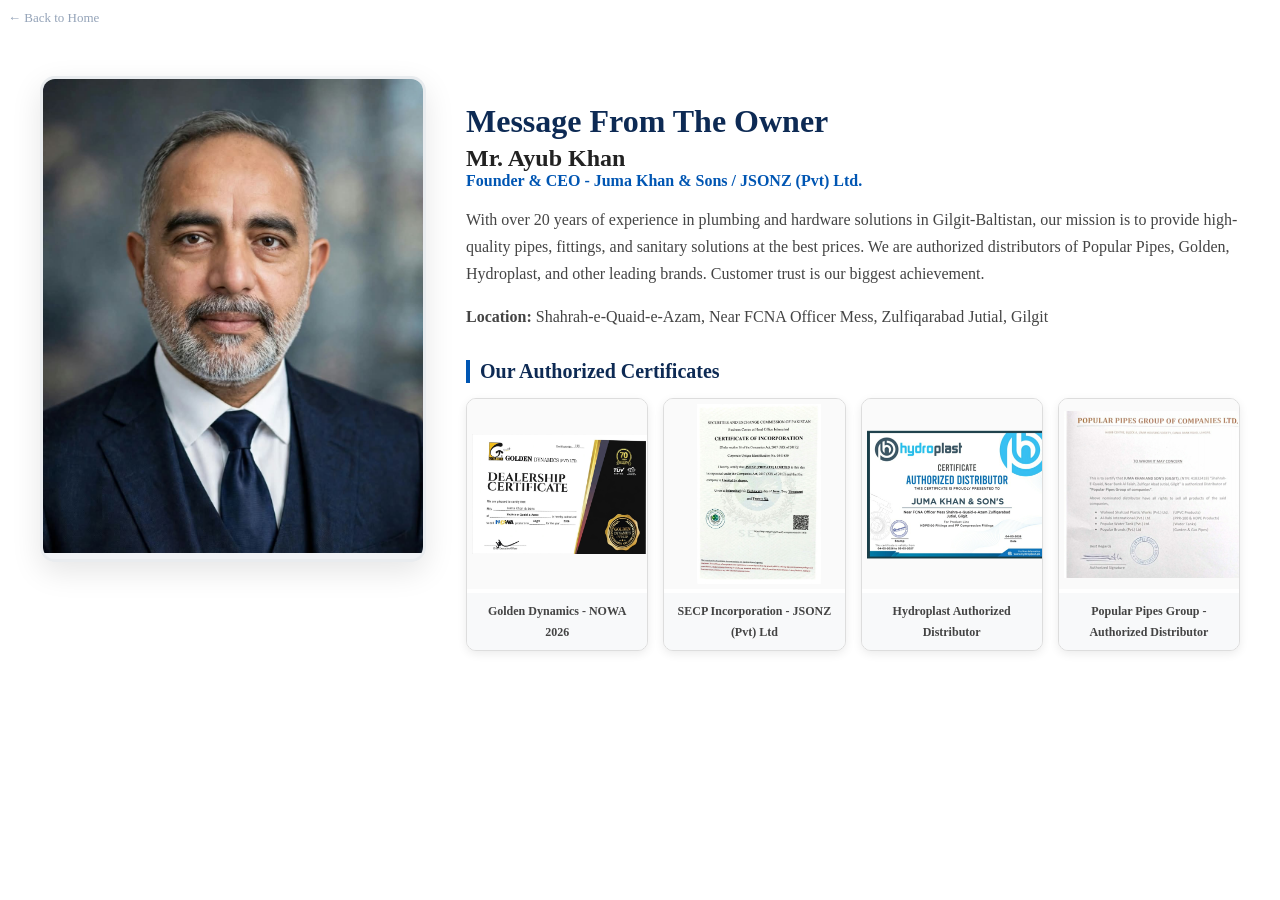
==== aboutus.html @ f84f63b5 "JSONZ website complete - upvc cote gi hdp added" ====
<!DOCTYPE html>
<html lang="en">
<head>
    <meta charset="UTF-8">
    <meta name="viewport" content="width=device-width, initial-scale=1.0">
    <title>Document</title>
    <style>
.owner-section{
  padding: 50px 20px;
  background: #ffffff;
}
.owner-container{
  max-width: 1200px;
  margin: auto;
  display: flex;
  gap: 40px;
  align-items: flex-start;
  flex-wrap: wrap;
}
/* YE SAB SE IMPORTANT FIX HAI - Zoom Khatam */
.owner-img-box{
  flex: 0 0 380px;
  width: 380px;
  height: 480px; /* Fix height */
  background: #f0f2f5;
  border-radius: 15px;
  overflow: hidden;
  border: 3px solid #e9ecef;
  box-shadow: 0 10px 30px rgba(0,0,0,0.1);
}
.owner-img-box img{
  width: 100% !important;
  height: 100% !important;
  object-fit: contain !important; /* Pora banda nazar ayega, zoom nahi hoga */
  object-position: top center !important;
  background: #f0f2f5;
  display: block;
}
.owner-details{
  flex: 1;
  min-width: 300px;
}
.owner-details h2{
  font-size: 32px;
  margin-bottom: 5px;
  color: #0d2a54;
}
.owner-details h3{
  font-size: 24px;
  color: #222;
  margin: 0;
}
.owner-details span{
  display: block;
  color: #0056b3;
  font-weight: 600;
  margin-bottom: 15px;
}
.owner-details p{
  line-height: 1.7;
  color: #444;
  font-size: 16px;
}

/* Certificates */
.cert-section{
  margin-top: 30px;
}
.cert-section h4{
  font-size: 20px;
  margin-bottom: 15px;
  color: #0d2a54;
  border-left: 4px solid #0056b3;
  padding-left: 10px;
}
.cert-grid{
  display: grid;
  grid-template-columns: repeat(auto-fit, minmax(160px, 1fr));
  gap: 15px;
}
.cert-box{
  background: #fff;
  border: 1px solid #ddd;
  border-radius: 10px;
  overflow: hidden;
  text-align: center;
  box-shadow: 0 3px 10px rgba(0,0,0,0.08);
  transition: 0.3s;
}
.cert-box:hover{
  transform: translateY(-5px);
}
.cert-box img{
  width: 100%;
  height: 180px;
  object-fit: contain; /* Certificate pora nazar ayega */
  background: #fafafa;
  padding: 5px;
}
.cert-box p{
  font-size: 12px;
  font-weight: 600;
  padding: 8px;
  background: #f8f9fa;
  margin: 0;
}

@media(max-width: 768px){
  .owner-container{ flex-direction: column; }
  .owner-img-box{ width: 100%; height: 450px; flex: auto; }
}
</style><style>
.owner-section{
  padding: 50px 20px;
  background: #ffffff;
}
.owner-container{
  max-width: 1200px;
  margin: auto;
  display: flex;
  gap: 40px;
  align-items: flex-start;
  flex-wrap: wrap;
}

.owner-img-box{
  flex: 0 0 380px;
  width: 380px;
  height: 480px; 
  background: #f0f2f5;
  border-radius: 15px;
  overflow: hidden;
  border: 3px solid #e9ecef;
  box-shadow: 0 10px 30px rgba(0,0,0,0.1);
}
.owner-img-box img{
  width: 100% !important;
  height: 100% !important;
  object-fit: contain !important; 
  object-position: top center !important;
  background: #f0f2f5;
  display: block;
}
.owner-details{
  flex: 1;
  min-width: 300px;
}
.owner-details h2{
  font-size: 32px;
  margin-bottom: 5px;
  color: #0d2a54;
}
.owner-details h3{
  font-size: 24px;
  color: #222;
  margin: 0;
}
.owner-details span{
  display: block;
  color: #0056b3;
  font-weight: 600;
  margin-bottom: 15px;
}
.owner-details p{
  line-height: 1.7;
  color: #444;
  font-size: 16px;
}

/* Certificates */
.cert-section{
  margin-top: 30px;
}
.cert-section h4{
  font-size: 20px;
  margin-bottom: 15px;
  color: #0d2a54;
  border-left: 4px solid #0056b3;
  padding-left: 10px;
}
.cert-grid{
  display: grid;
  grid-template-columns: repeat(auto-fit, minmax(160px, 1fr));
  gap: 15px;
}
.cert-box{
  background: #fff;
  border: 1px solid #ddd;
  border-radius: 10px;
  overflow: hidden;
  text-align: center;
  box-shadow: 0 3px 10px rgba(0,0,0,0.08);
  transition: 0.3s;
}
.cert-box:hover{
  transform: translateY(-5px);
}
.cert-box img{
  width: 100%;
  height: 180px;
  object-fit: contain; /* Certificate pora nazar ayega */
  background: #fafafa;
  padding: 5px;
}
.cert-box p{
  font-size: 12px;
  font-weight: 600;
  padding: 8px;
  background: #f8f9fa;
  margin: 0;
}

@media(max-width: 768px){
  .owner-container{ flex-direction: column; }
  .owner-img-box{ width: 100%; height: 450px; flex: auto; }
}
</style>


</head>




<body>
     <a href="index.html" style="color:#94A3B8; text-decoration:none; font-size:13px;">← Back to Home</a>

<section class="owner-section">
  <div class="owner-container">
    
   
    <div class="owner-img-box">
      <img src="imagess/owner.jpeg" alt="Owner - Juma Khan & Sons">
    </div>

    <!-- RIGHT - Owner Details (Pehle wala text same) -->
    <div class="owner-details">
      <h2>Message From The Owner</h2>
      <h3>Mr. Ayub Khan</h3>
      <span>Founder & CEO - Juma Khan & Sons / JSONZ (Pvt) Ltd.</span>
      <p>
        With over 20 years of experience in plumbing and hardware solutions in Gilgit-Baltistan, 
        our mission is to provide high-quality pipes, fittings, and sanitary solutions at the best prices. 
        We are authorized distributors of Popular Pipes, Golden, Hydroplast, and other leading brands.
        Customer trust is our biggest achievement.
      </p>
      <p><strong>Location:</strong> Shahrah-e-Quaid-e-Azam, Near FCNA Officer Mess, Zulfiqarabad Jutial, Gilgit</p>
      
      <!-- Certificates Grid -->
      <div class="cert-section">
        <h4>Our Authorized Certificates</h4>
        <div class="cert-grid">
          <div class="cert-box"><img src="imagess/certificate golden.jpeg" alt="Golden Dynamics Dealership 2026"><p>Golden Dynamics - NOWA 2026</p></div>
          <div class="cert-box"><img src="imagess/certificate11.jpeg" alt="SECP Certificate JSONZ Pvt Ltd"><p>SECP Incorporation - JSONZ (Pvt) Ltd</p></div>
          <div class="cert-box"><img src="imagess/certificate4.jpeg" alt="Hydroplast Authorized Distributor"><p>Hydroplast Authorized Distributor</p></div>
          <div class="cert-box"><img src="imagess/certificate1.jpeg"Popular Pipes Group Authorized"><p>Popular Pipes Group - Authorized Distributor</p></div>
        </div>
      </div>
    </div>

  </div>
</section>

</html>
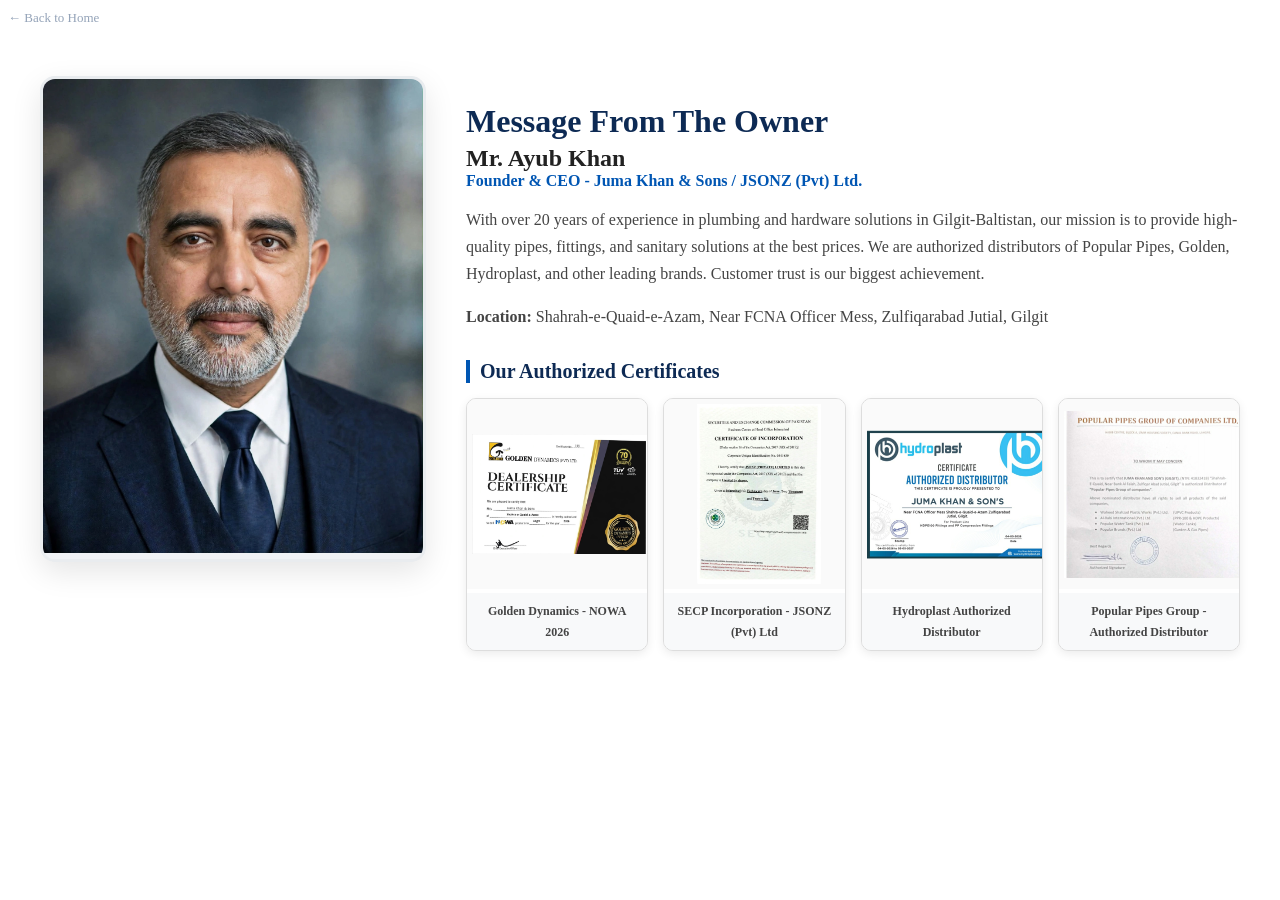
==== commit 89ac7de4: "some changing and addings" ====
--- a/aboutus.html
+++ b/aboutus.html
@@ -230,7 +230,7 @@
     
    
     <div class="owner-img-box">
-      <img src="imagess/owner.jpeg" alt="Owner - Juma Khan & Sons">
+      <img src="images/bossayubkhan.jpg" alt="Owner - Juma Khan & Sons">
     </div>
 
     <!-- RIGHT - Owner Details (Pehle wala text same) -->
@@ -250,10 +250,10 @@
       <div class="cert-section">
         <h4>Our Authorized Certificates</h4>
         <div class="cert-grid">
-          <div class="cert-box"><img src="imagess/certificate golden.jpeg" alt="Golden Dynamics Dealership 2026"><p>Golden Dynamics - NOWA 2026</p></div>
-          <div class="cert-box"><img src="imagess/certificate11.jpeg" alt="SECP Certificate JSONZ Pvt Ltd"><p>SECP Incorporation - JSONZ (Pvt) Ltd</p></div>
-          <div class="cert-box"><img src="imagess/certificate4.jpeg" alt="Hydroplast Authorized Distributor"><p>Hydroplast Authorized Distributor</p></div>
-          <div class="cert-box"><img src="imagess/certificate1.jpeg"Popular Pipes Group Authorized"><p>Popular Pipes Group - Authorized Distributor</p></div>
+          <div class="cert-box"><img src="images/certificate golden.jpeg" alt="Golden Dynamics Dealership 2026"><p>Golden Dynamics - NOWA 2026</p></div>
+          <div class="cert-box"><img src="images/certificate11.jpeg" alt="SECP Certificate JSONZ Pvt Ltd"><p>SECP Incorporation - JSONZ (Pvt) Ltd</p></div>
+          <div class="cert-box"><img src="images/certificate4.jpeg" alt="Hydroplast Authorized Distributor"><p>Hydroplast Authorized Distributor</p></div>
+          <div class="cert-box"><img src="images/certificate1.jpeg"Popular Pipes Group Authorized"><p>Popular Pipes Group - Authorized Distributor</p></div>
         </div>
       </div>
     </div>
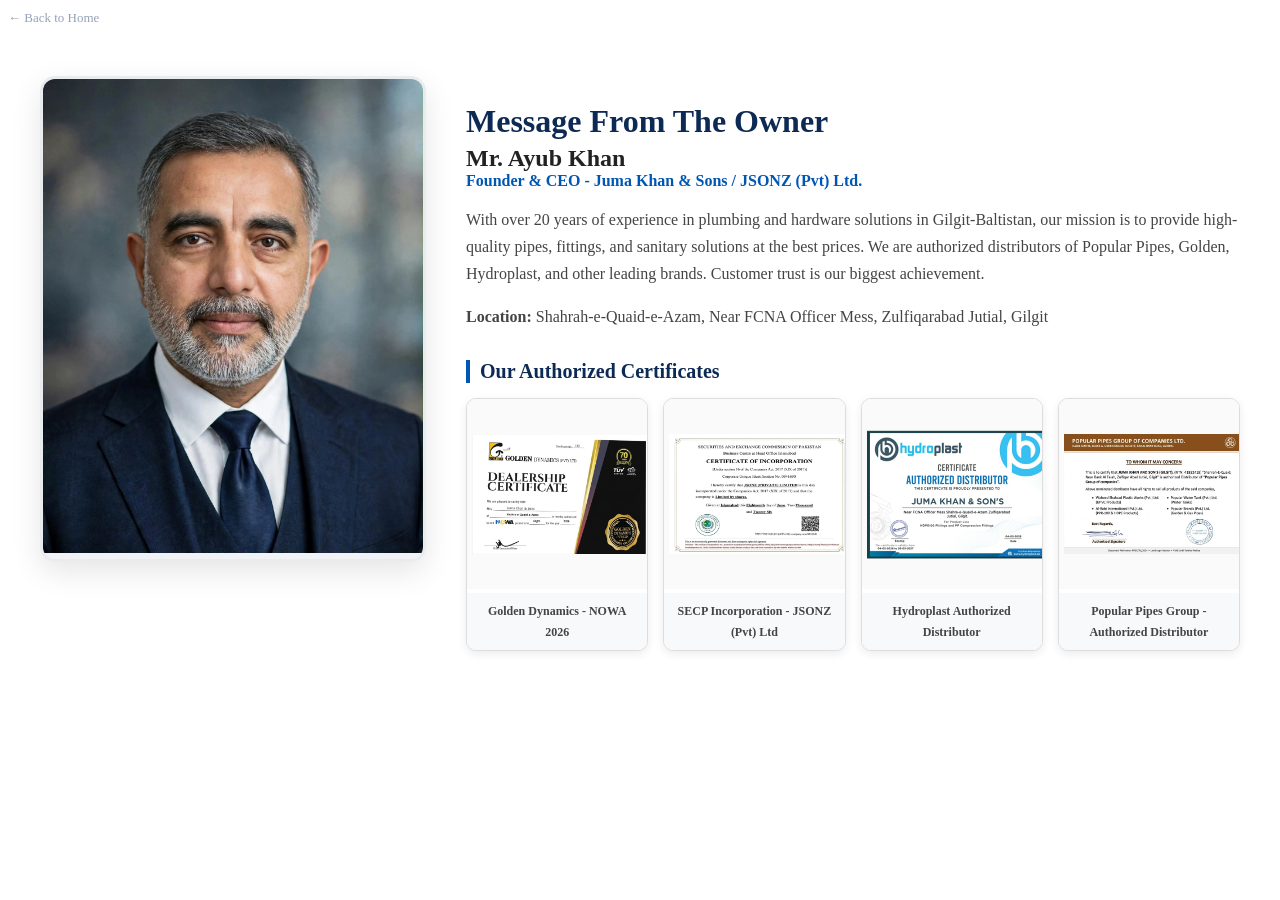
==== commit 609b6e07: "fixed nav links and some images change" ====
--- a/aboutus.html
+++ b/aboutus.html
@@ -251,9 +251,9 @@
         <h4>Our Authorized Certificates</h4>
         <div class="cert-grid">
           <div class="cert-box"><img src="images/certificate golden.jpeg" alt="Golden Dynamics Dealership 2026"><p>Golden Dynamics - NOWA 2026</p></div>
-          <div class="cert-box"><img src="images/certificate11.jpeg" alt="SECP Certificate JSONZ Pvt Ltd"><p>SECP Incorporation - JSONZ (Pvt) Ltd</p></div>
+          <div class="cert-box"><img src="images/certificate0.jpeg" alt="SECP Certificate JSONZ Pvt Ltd"><p>SECP Incorporation - JSONZ (Pvt) Ltd</p></div>
           <div class="cert-box"><img src="images/certificate4.jpeg" alt="Hydroplast Authorized Distributor"><p>Hydroplast Authorized Distributor</p></div>
-          <div class="cert-box"><img src="images/certificate1.jpeg"Popular Pipes Group Authorized"><p>Popular Pipes Group - Authorized Distributor</p></div>
+          <div class="cert-box"><img src="images/certificate popular.jpeg"Popular Pipes Group Authorized"><p>Popular Pipes Group - Authorized Distributor</p></div>
         </div>
       </div>
     </div>
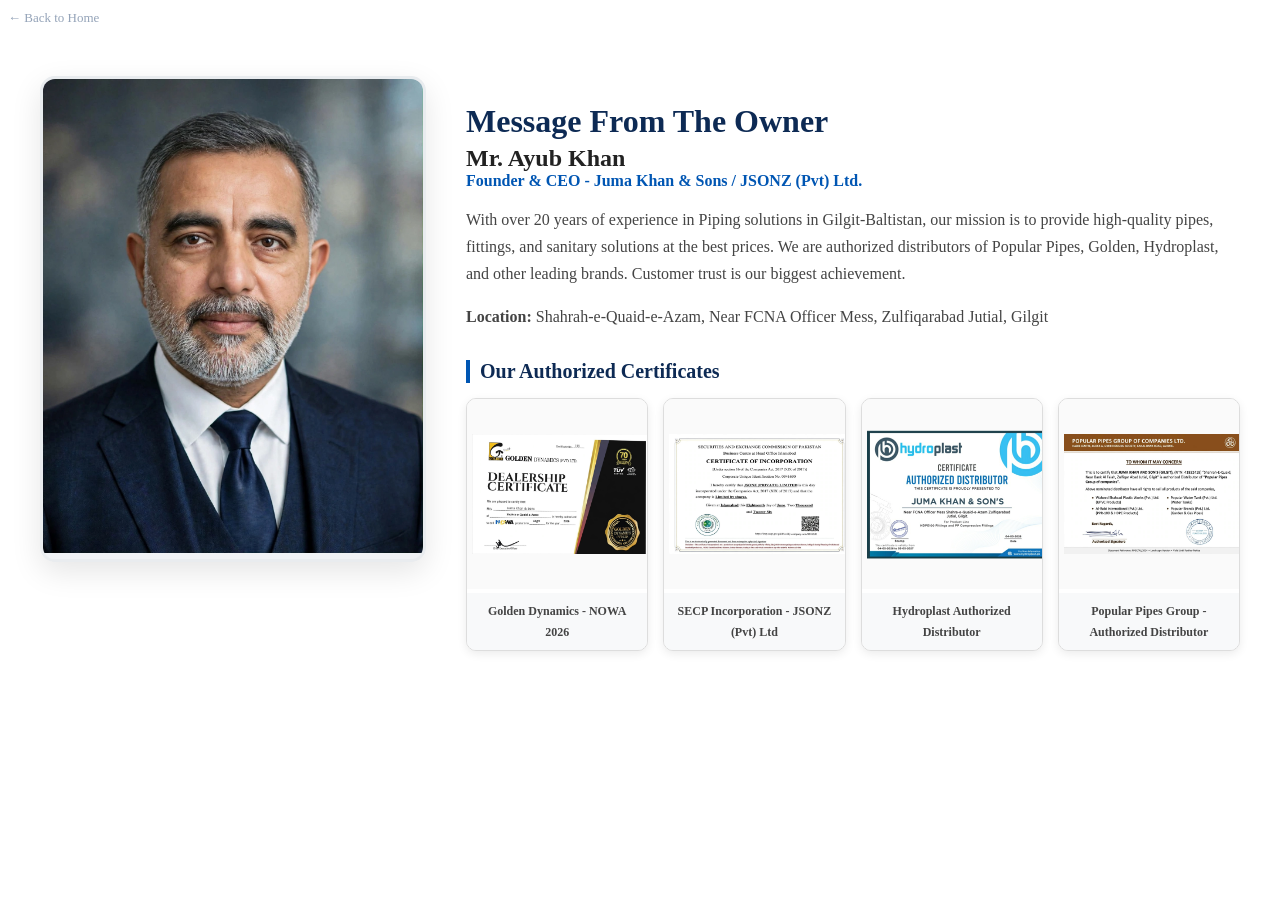
==== commit c9b4b9e0: "some changing on about us section peragraph" ====
--- a/aboutus.html
+++ b/aboutus.html
@@ -239,7 +239,7 @@
       <h3>Mr. Ayub Khan</h3>
       <span>Founder & CEO - Juma Khan & Sons / JSONZ (Pvt) Ltd.</span>
       <p>
-        With over 20 years of experience in plumbing and hardware solutions in Gilgit-Baltistan, 
+        With over 20 years of experience in Piping solutions in Gilgit-Baltistan, 
         our mission is to provide high-quality pipes, fittings, and sanitary solutions at the best prices. 
         We are authorized distributors of Popular Pipes, Golden, Hydroplast, and other leading brands.
         Customer trust is our biggest achievement.
